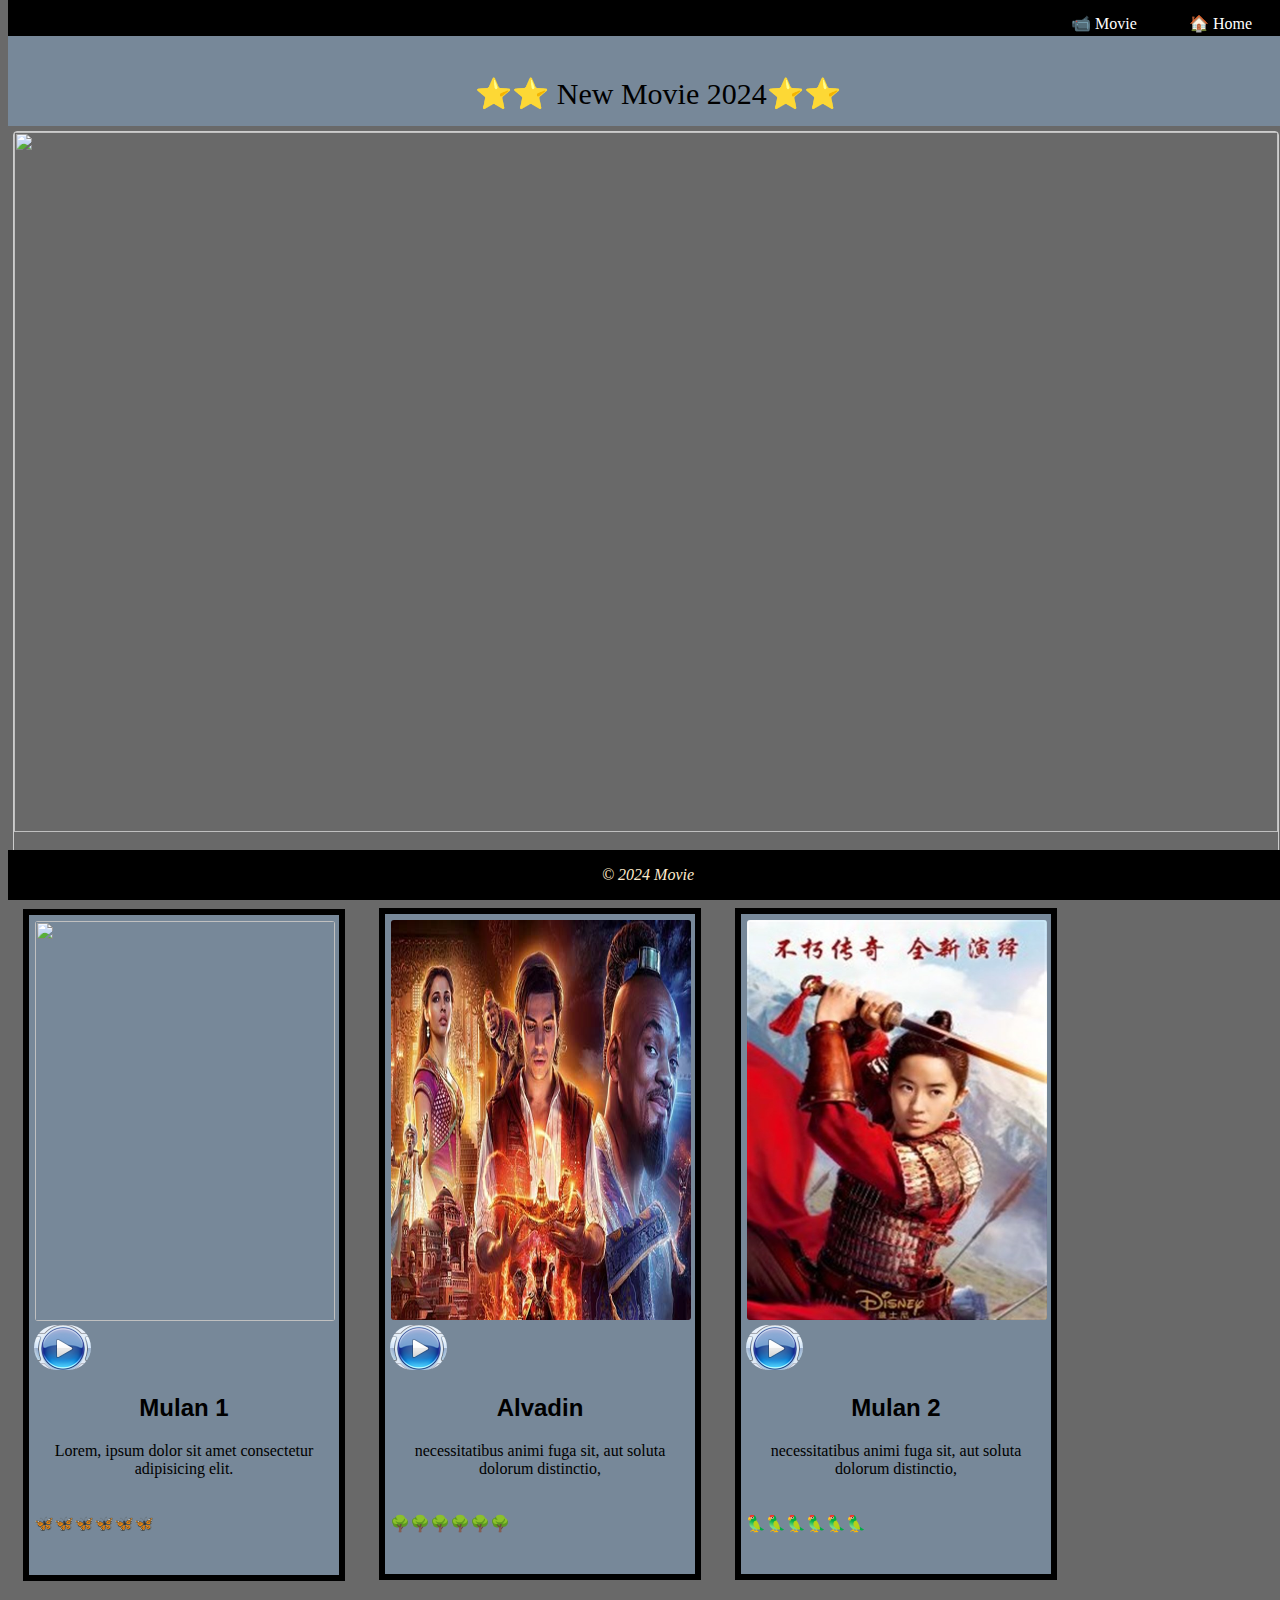
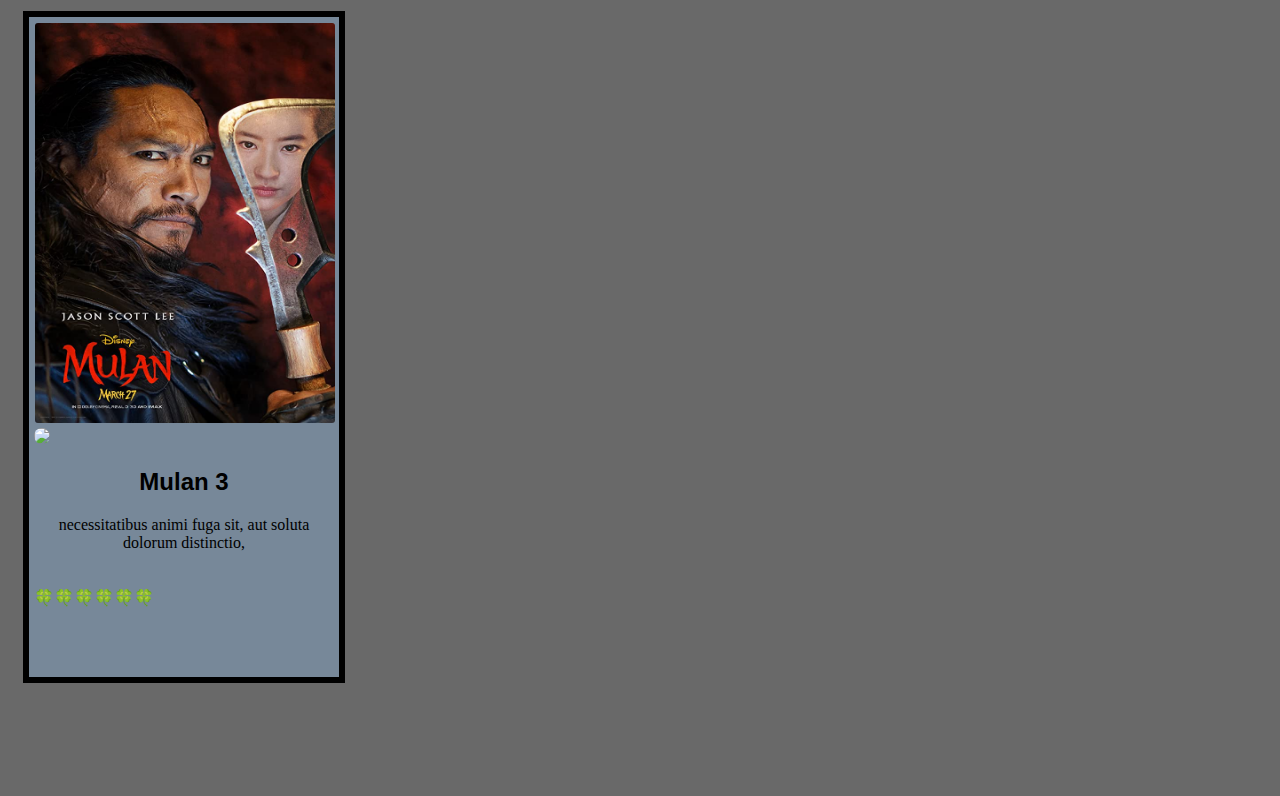
==== index.html @ 39173a5e "My site is uploaded" ====
<!DOCTYPE html>
<html lang="en">
<head>
    <meta charset="UTF-8">
    <meta name="viewport" content="width=device-width, initial-scale=1.0">
    <meta http-equiv="X-UA-Compatible" content="ie=edge">
    <title>Movie</title>
    <link rel="icon" href="f.jpg">
    <!-- <link rel="stylesheet" href="fontawesome-free-6.2.0-web/css/all.css"> -->
    
    <link rel="stylesheet" href="font-awesome-4.7.0/css/font-awesome.min.css">
    <link rel="stylesheet" href="style.css">
    <link href="Screenshot_۲۰۲۴۰۱۱۸-۲۰۲۷۱۰.png" rel="icon">
</head>
<body>
    <header >
        <div >
    
         
    
          <nav class="navbar">
            <ul>
              <li ><a class="active" href="index.html">🏠  Home</a></li>
              <li><a class="active"  href="movie.html">📹 Movie</a></li>
         
              
            </ul>
           
          </nav>
          
    
        </div><br>
        <br>

        <div class="mov">
          <p>⭐️⭐️ New Movie  2024⭐️⭐️</p>
                    </div>
      </header>
      <br>
    <br><br><br>
    <br>
    
    
      <div class="img1">
        <img src="Mulan.jpg" alt="" srcset="" class="imgg">
        <p style="text-align: center;">🔎search for Movie</p>
        
      </div>
    
    
      <div class="q">
       <a href="Play.html"> <img class="img" src="Mulan-33.jpg" alt="" srcset="" style=" width: 300px;
        height: 400px;border-color: soild 4px black; "><img src="play.PNG" class="k"></a>
        <h2 style="text-align:center; font-family: Verdana, Geneva, Tahoma, sans-serif;">Mulan 1 </h2>
    <p style="text-align: center; padding-bottom: 20px;">   Lorem, ipsum dolor sit amet consectetur adipisicing elit.

       </p>
        <span style="size:15px">    🦋🦋🦋🦋🦋🦋</span>
      </div> <div class="r">
       <a href="Play1.html"> <img class="img" src="139806051412360518218814.jpg" alt="" srcset="" style=" width: 300px;
        height: 400px;border-color: soild 4px black; "><img src="play.PNG" class="k"></a>
        <h2 style="text-align:center">Alvadin </h2>
    <p style="text-align: center; padding-bottom: 20px;"> necessitatibus animi fuga sit, aut soluta dolorum distinctio, </p>
    🌳🌳🌳🌳🌳🌳
        
      </div> <div class="e">
       <a href="Play3.html"> <img class="img" src="1399052119271786520937114.jpg" alt="" srcset="" style=" width: 300px;
        height: 400px;"><img src="play.PNG" class="k"></a>
        <h2 style="text-align:center; font-family: Verdana, Geneva, Tahoma, sans-serif;">Mulan 2</h2>
    <p style="text-align: center; padding-bottom: 20px;"> necessitatibus animi fuga sit, aut soluta dolorum distinctio, </p>
        🦜🦜🦜🦜🦜🦜
      </div>
      <div class="f">
        <a href="Play4.html"><img class="img" src="33.jpg" alt="" srcset="" style=" width: 300px;
          height: 400px;"><img src="Mulan-33.PNG" class="k"></a>
          <h2 style="text-align:center; font-family: Verdana, Geneva, Tahoma, sans-serif;">Mulan 3</h2>
    <p style="text-align: center; padding-bottom: 20px;"> necessitatibus animi fuga sit, aut soluta dolorum distinctio, </p>
        🍀🍀🍀🍀🍀🍀
      </div>
      
      <br>
       <br> <br> <br> <br> <br>
      <footer  >
        <p class="footer" >&copy 2024 Movie</p>
      </footer>
</body>
</html>
---- style.css ----
body{
    margin-top: 0;
    background-color: dimgray;
}

ul {
    list-style-type: none;
    margin-top: 0;
    padding: 0;
     overflow: hidden;
    background-color:black;
    position: fixed;
    width: 100%;
  justify-content: center;
  }
  
  li {
    float: right;
    padding-right: 20px;
  }
  
  li a {
    display: block;
    color: white;
    text-align: center;
    padding: 14px 16px;
    text-decoration: none;
  }
  
 
  li a:hover {
    background-color: rgb(233, 10, 10);
  }
  
.mov{
    margin-top: 0;
    position: fixed;
    text-align: center;
    background-color: lightslategray;
    padding: 10px;
    font-size: 30px;
    width: 100%;
    height: 70px;
}

    div.img1 {
        margin: 5px;
        border: 1px solid #ccc;
        
        width: 100%;
      }
     
      div.img1:hover {
        border: 1px solid #777;
      }
   
      div.d:hover{
        border: 1px solid #777;
      }
      .q{
        border-color: black soild 6px;
        background-color: lightslategray;
            width : 300px;
        height : 650px;
        display: inline-block;
        
        padding: 5px;
      
        margin:15px;
        border-style: solid;
        border-color: black ;
        border-width: 6px;
        
      
        
    }
    .q:hover{
       background-color: black;
        color: white;
    }
    .r{

       border-color: black soild 6px;
        background-color: lightslategray;
            width : 300px;
        height : 650px;
        display: inline-block;
        
        padding: 5px;
      
        margin:15px;
        border-style: solid;
        border-color: black ;
        border-width: 6px;
        
      
      
    }
    .r:hover{
        background-color:black;
        color: white;
    }
    .f{

        background-color: lightslategray;
        width: 300px;
        height: 650px;
        display: inline-block;
        padding: 5px;
          border-color: black soild 6px;
        left: 400px;
        
      
        margin:15px;
        border-style: solid;
        border-color: black ;
        border-width: 6px;
        
        
      
      
    }
    .f:hover{
        background-color:black;
        color: white;
    }
    
    .e{
        background-color: lightslategray;
            width: 300px;
        height: 650px;
        display: inline-block;
        padding: 5px;
        
        border-color: black soild 6px;
        margin:15px;
        border-style: solid;
        border-color: black ;
        border-width: 6px;
        
        }
        
        .e:hover{
        background-color:black;
        color: white;
    }
        .img1 {
          border: 1px solid lightslategray;
          border-radius: 4px;
          width: 100%;
         
          
        }
        .img {
          border: 1px solid lightslategray;
          border-radius: 4px;
        
        
          
        }
        .imgg{
          width: 100%;
          height: 700px;
        }
        .center {
          text-align: center;
        }
        
        .pagination {
          display: inline-block;
        }
        
        .pagination a {
          color: black;
          float: left;
          padding: 8px 16px;
          text-decoration: none;
          transition: background-color .3s;
          border: 1px solid #ddd;
          margin: 0 4px;
        }
        
        .pagination a.active {
          background-color: red;
          color: white;
          border: 1px solid red;
        }
        
        .pagination a:hover:not(.active) {background-color: red;}

       .k{
         border-radius: 160px;
       }
       .div{
          width: 500px;
          margin-top: 150px;
    
         margin: auto;
          background-color:darkgrey;
          text-align: center;
          height: 860px;
      }
    
      .p{
          color: black;
          padding: 10px;
      }
      
      body{
          background-color: dimgray;
      }
      .pic{
          width: 500px;
          height: 600px;
      }
      .b{
          padding: 10px;
          margin: 10px;
          width: 60px;
         background-color: lightslategray;
         float: left;
      }
      h2{
          font-family: Impact, Haettenschweiler, 'Arial Narrow Bold', sans-serif;
      }
      
            footer{
              position: fixed;
              bottom: 0px;
              width: 100%;
              background-color: black }
       .footer{
         font-size: 16px;
           font-style:italic;
           font-family: serif;
           margin: 0px;
           padding: 16px;
           color: blanchedalmond;
           text-align: center;
       }
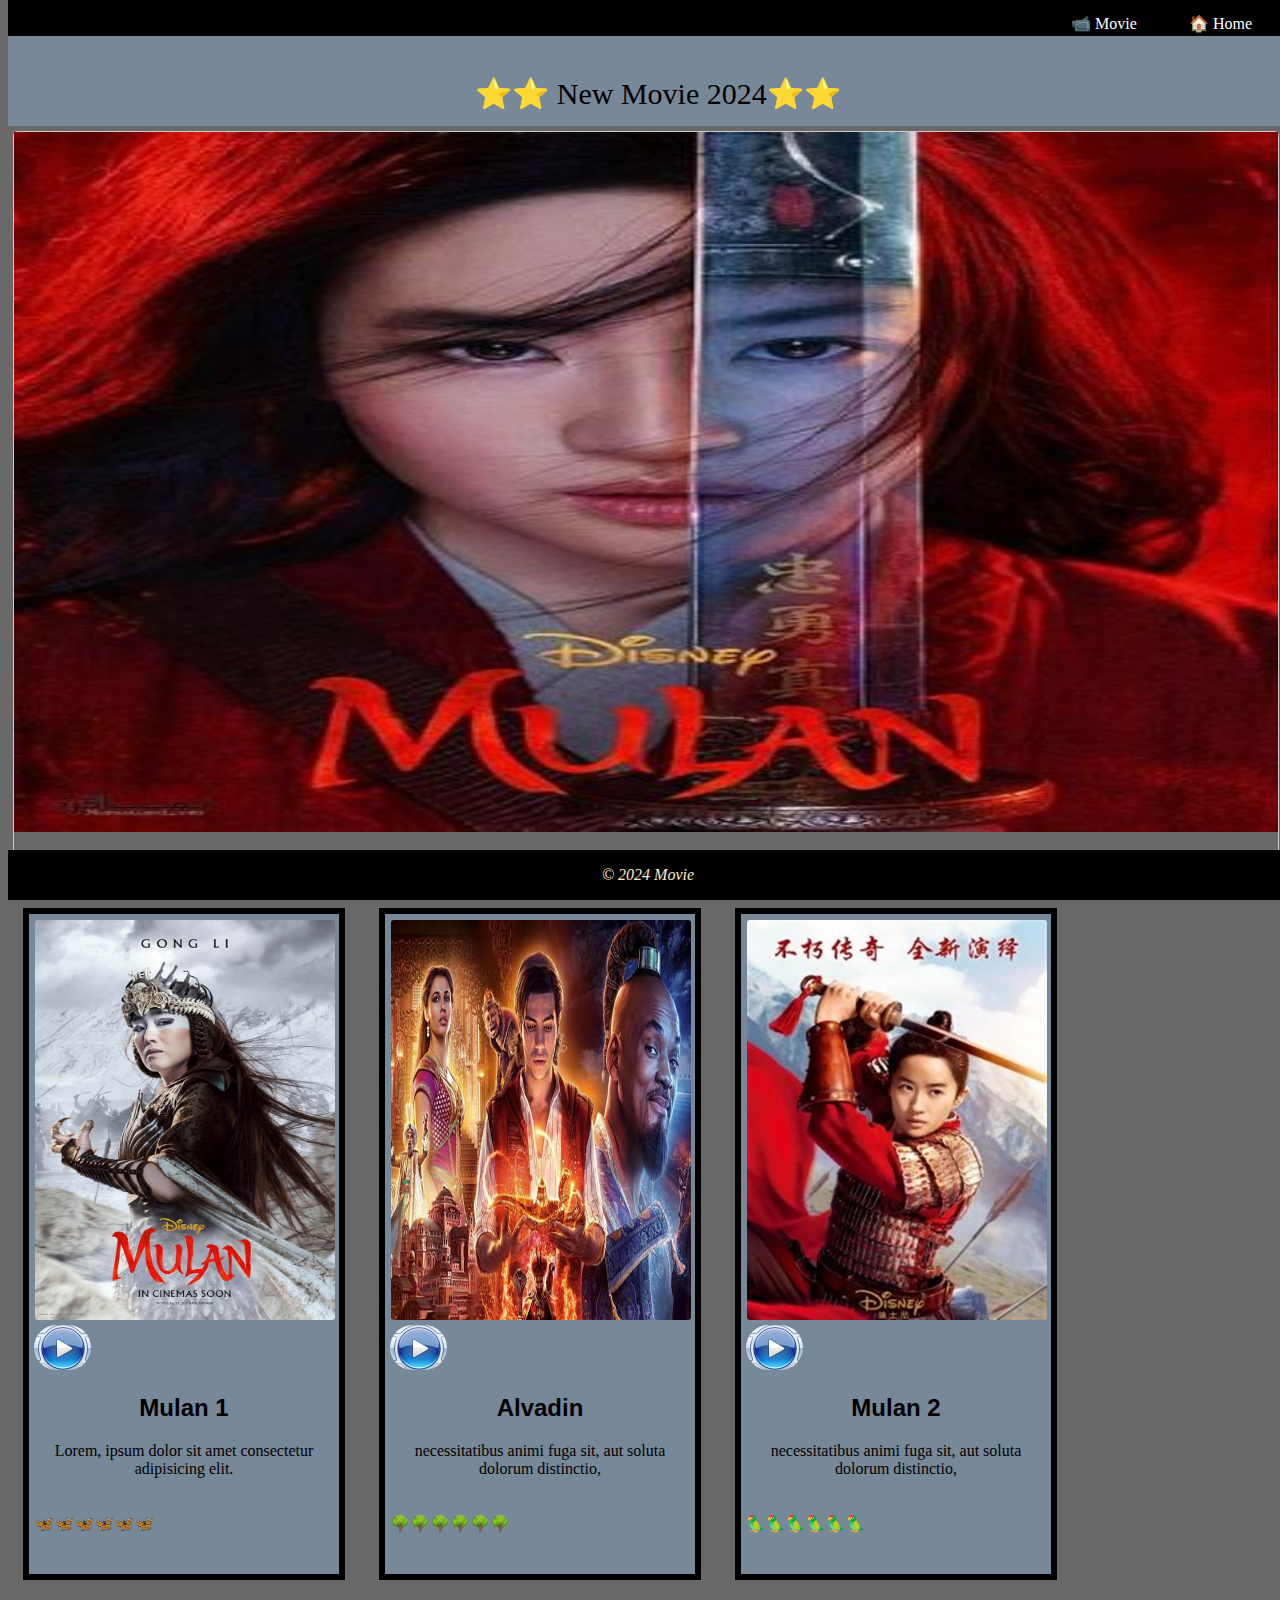
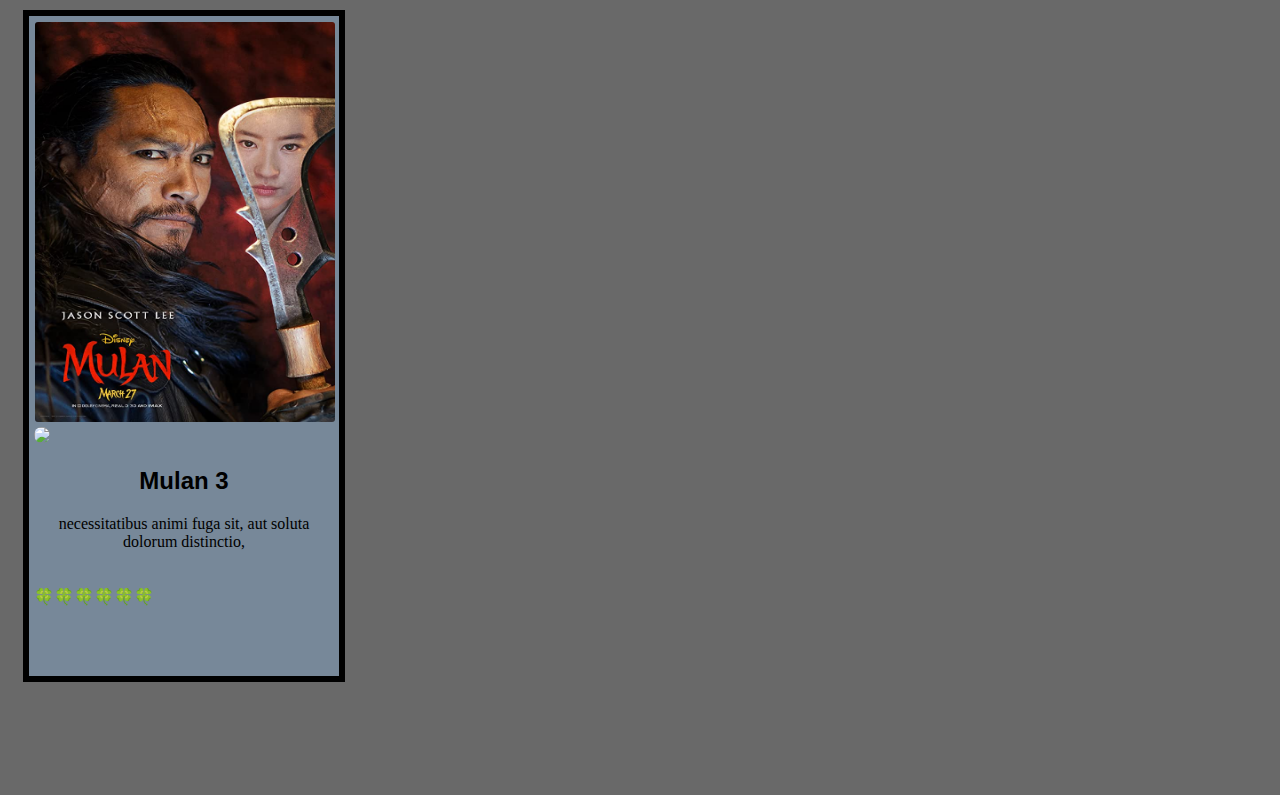
==== commit 02e98dee: "Update index.html" ====
--- a/index.html
+++ b/index.html
@@ -42,7 +42,7 @@
     
     
       <div class="img1">
-        <img src="Mulan.jpg" alt="" srcset="" class="imgg">
+        <img src="2.jpg" alt="" srcset="" class="imgg">
         <p style="text-align: center;">🔎search for Movie</p>
         
       </div>
@@ -84,4 +84,4 @@
         <p class="footer" >&copy 2024 Movie</p>
       </footer>
 </body>
-</html>+</html>
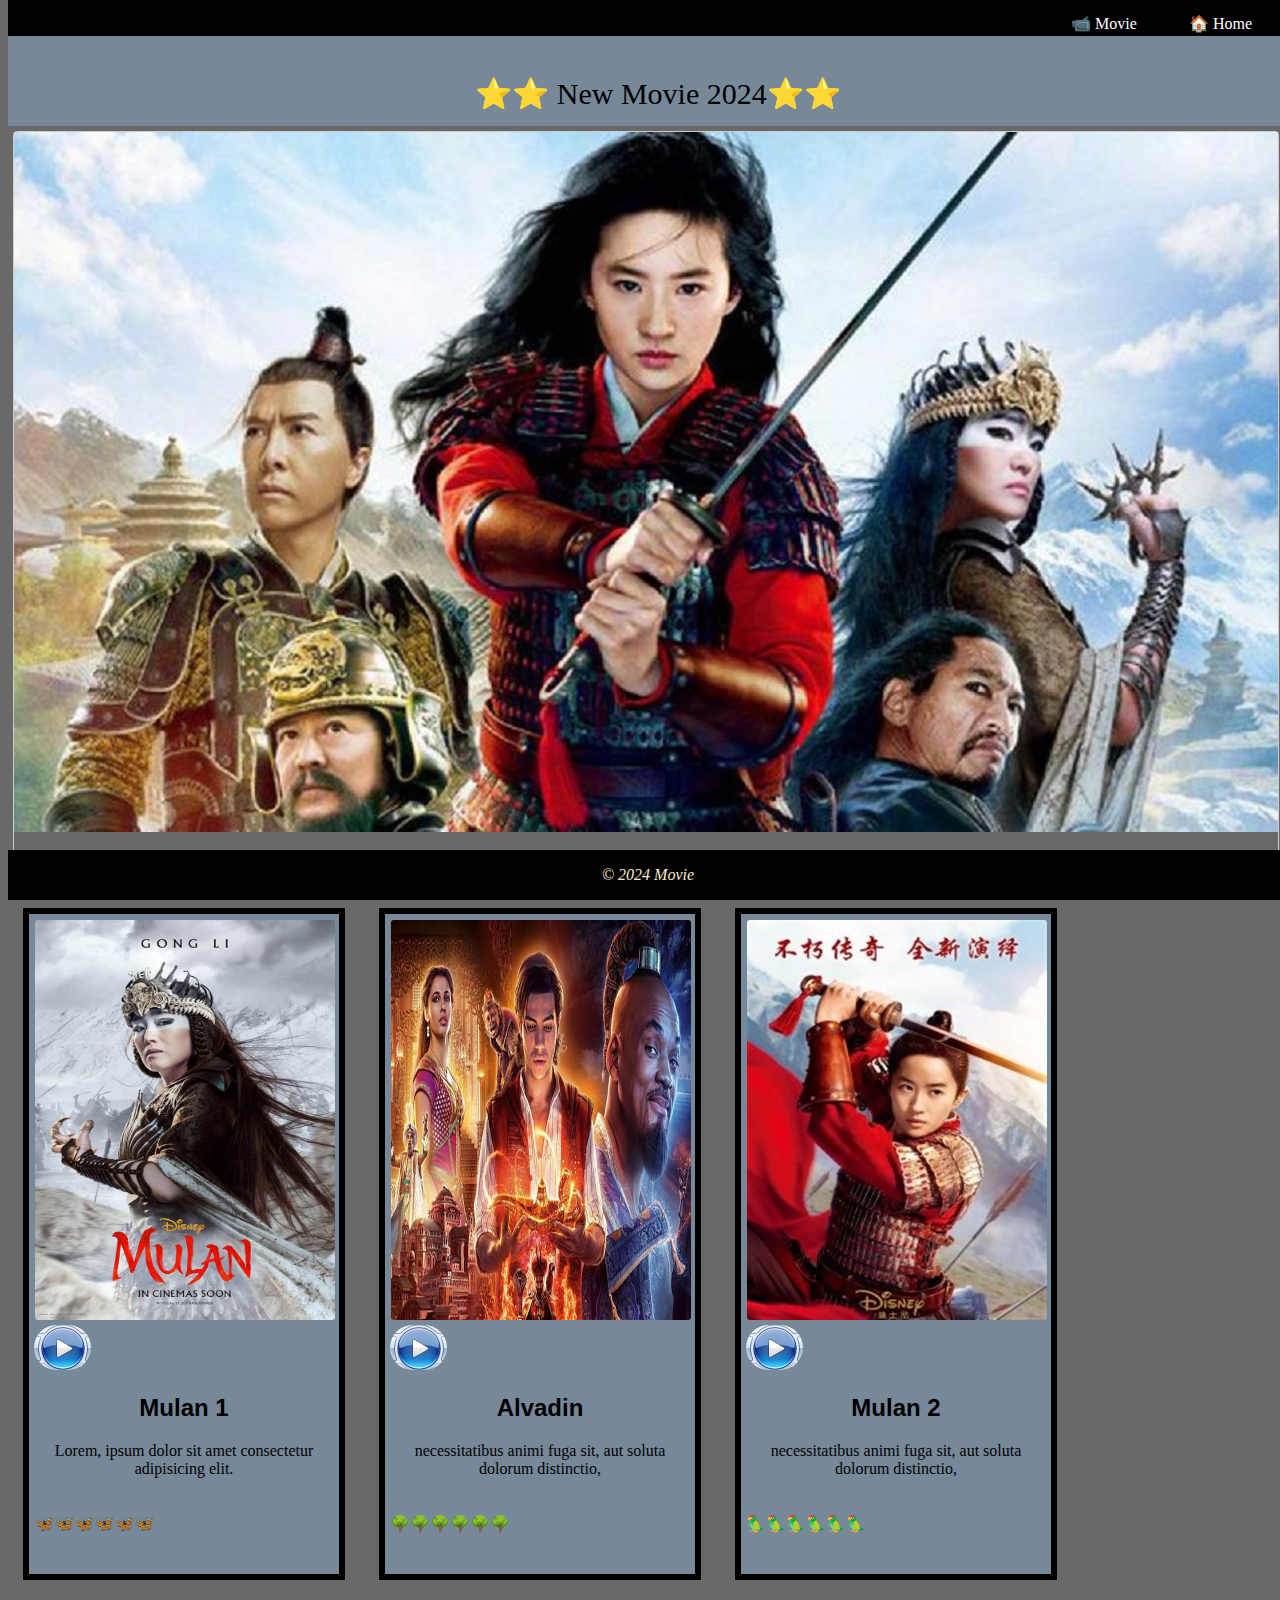
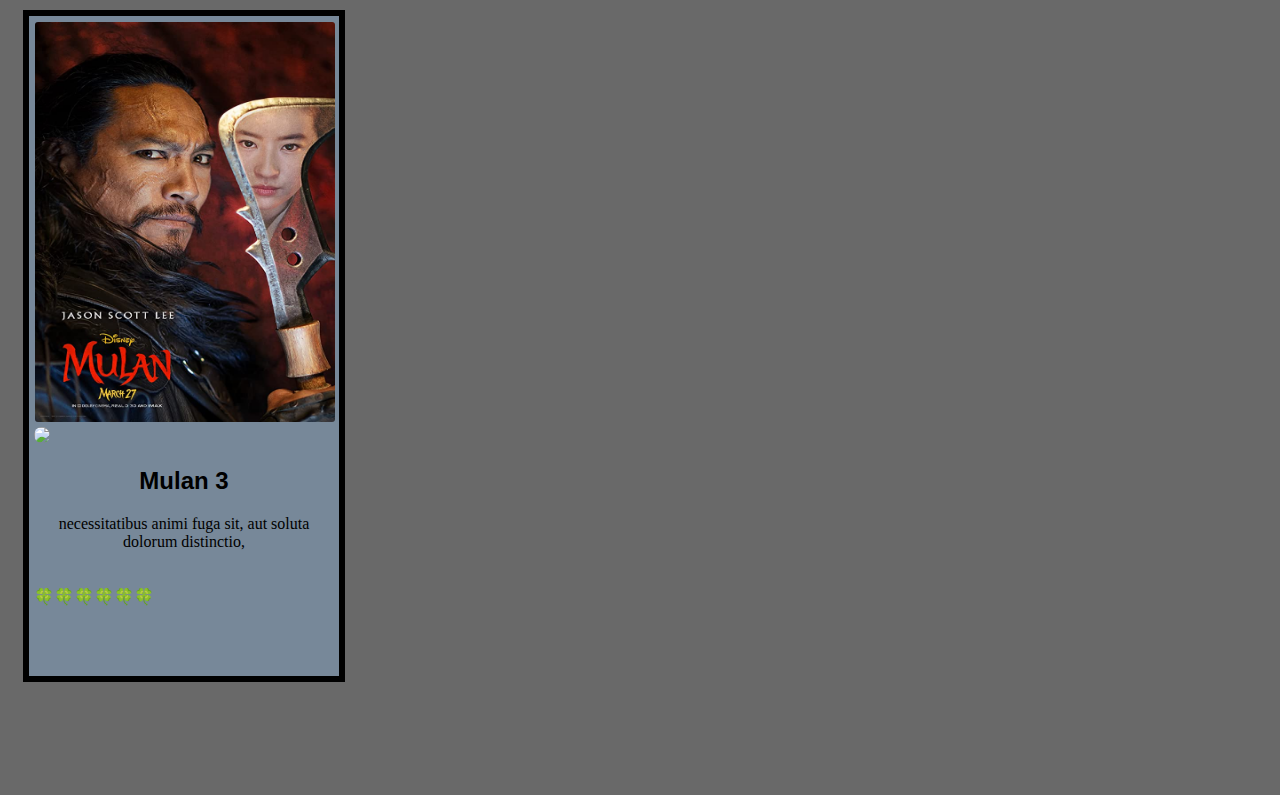
==== commit f060c781: "Update index.html" ====
--- a/index.html
+++ b/index.html
@@ -42,7 +42,7 @@
     
     
       <div class="img1">
-        <img src="2.jpg" alt="" srcset="" class="imgg">
+        <img src="1.jpg" alt="" srcset="" class="imgg">
         <p style="text-align: center;">🔎search for Movie</p>
         
       </div>
